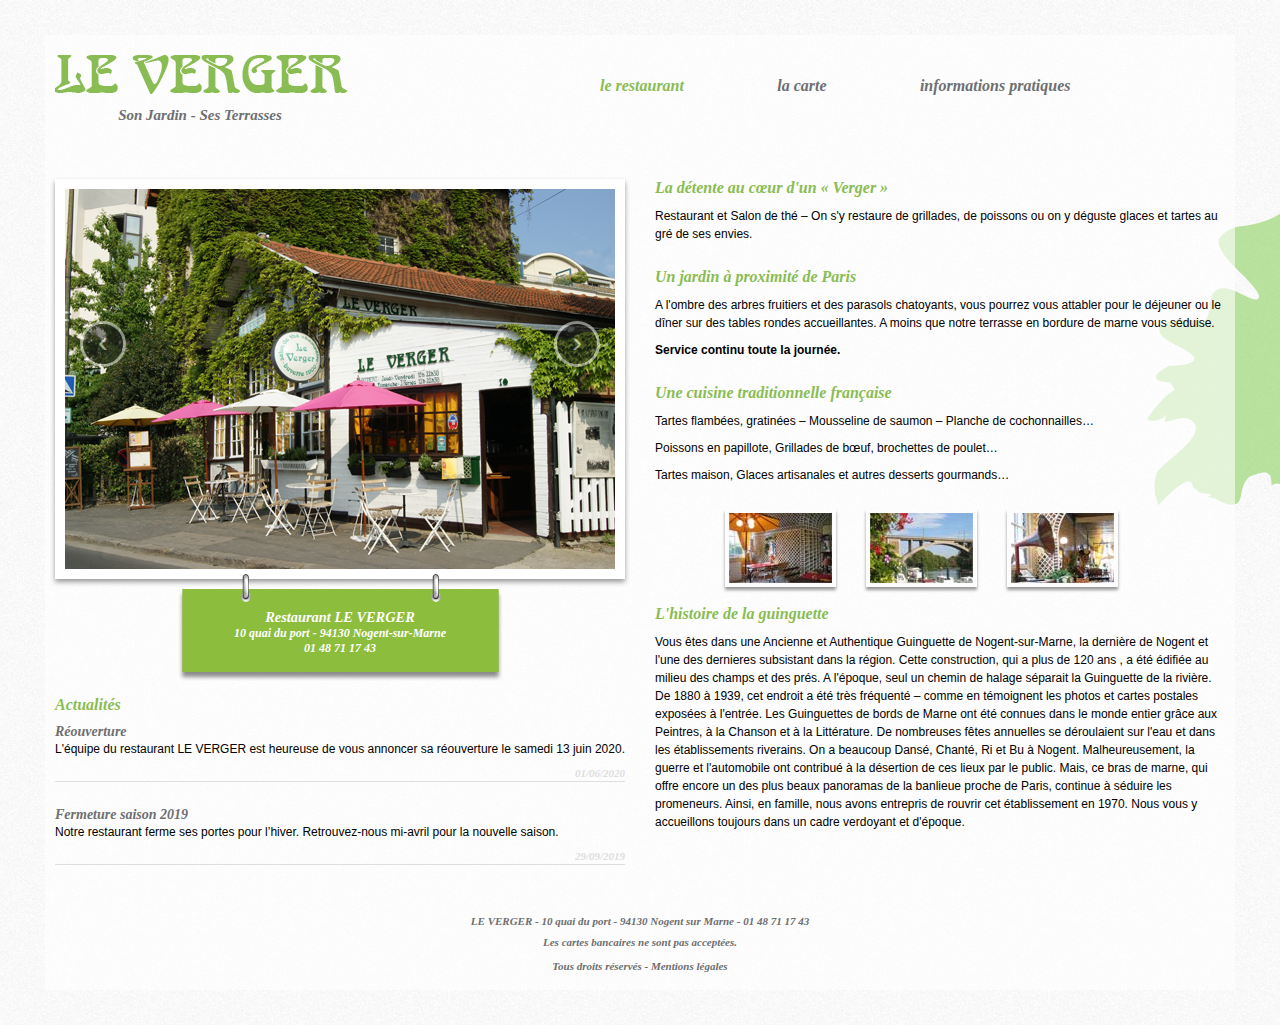
==== index.html @ 7a7420e7 "Update index.html" ====
<!doctype html>
<!--[if lt IE 7]> <html class="no-js lt-ie9 lt-ie8 lt-ie7" lang="fr"> <![endif]-->
<!--[if IE 7]>    <html class="no-js lt-ie9 lt-ie8" lang="fr"> <![endif]-->
<!--[if IE 8]>    <html class="no-js lt-ie9" lang="fr"> <![endif]-->
<!--[if gt IE 8]><!--> <html class="no-js" lang="fr"> <!--<![endif]-->
<head>
  <meta charset="utf-8">
  <meta http-equiv="X-UA-Compatible" content="IE=edge,chrome=1">

  <title>Restaurant LE VERGER - la guinguette de Nogent-sur-Marne</title>
  <meta name="description" content="La dernière guinguette de Nogent - près de Paris - vous invite à venir déguster glaces et tartes maison en journée, en terrasse ou au jardin.">
  <meta name="keywords" content="guinguette, bords de marne, restaurant, Nogent-sur-Marne">
  <meta name="author" content="Pierrick CAEN">

  <meta name="viewport" content="width=device-width">

  <link rel="stylesheet" href="css/bootstrap.min.css">
  <link rel="stylesheet" href="css/style.min.css">

  <script src="js/libs/modernizr-2.5.3-respond-1.1.0.min.js"></script>
</head>
<body>
<!--[if lt IE 7]><p class=chromeframe>Votre navigateur est <em>ancien!</em> <a href="http://browsehappy.com/">Mettez à jour votre navigateur</a> ou <a href="http://www.google.com/chromeframe/?redirect=true">installer Google Chrome Frame</a> pour accèder à ce site.</p><![endif]-->
  <div id="wrapper">
    <div class="container">
      <header class="row">
        <div class="span5">
          <a class="brand" href="/"><img src="img/logo.png" alt="LE VERGER" width="292" height="47"></a>
          <h1>Son Jardin - Ses Terrasses</h1>
        </div>
        <div class="span7">
          <nav role="navigation" class="hidden-phone">
            <ul id="nav_top">
              <li class="active"><a href="/">le restaurant</a></li>
              <li><a href="carte.html">la carte</a></li>
              <li class="hidden-phone"><a href="infos.html">informations pratiques</a></li>
            </ul>
          </nav>
        </div>
      </header>
      <div id="content">
        <div class="row">
          <div class="span6">
            <div id="homeCarousel" class="carousel slide hidden-phone">
              <!-- Carousel items -->
              <div class="carousel-inner">
                <div class="active item">
                  <img src="img/slides/home/verger-nogent-sur-marne.jpg" alt="Restaurant LE VERGER - la devanture aux bords de Marne" width="570" height="380">
                </div>
                <div class="item">
                  <img src="img/slides/home/verger-jardin-verdure.jpg" alt="Restaurant LE VERGER - un jardin avec une importante verdure." width="570" height="380">
                </div>
                <div class="item">
                  <img src="img/slides/home/verger-jardin-bords-marne.jpg" alt="Restaurant LE VERGER - un jardin à proximité de Paris." width="570" height="380">
                </div>
                <div class="item">
                  <img src="img/slides/home/verger-proche-paris-restaurant.jpg" alt="Restaurant LE VERGER - l'entrée du jardin" width="570" height="380">
                </div>
                <div class="item">
                  <img src="img/slides/home/leverger-la-vue-bords-marne.jpg" alt="Restaurant LE VERGER - une vue en bordure de Marne" width="570" height="380">
                </div>
              </div>
              <!-- Carousel nav -->
              <a class="carousel-control left" href="#homeCarousel" data-slide="prev">&lsaquo;</a>
              <a class="carousel-control right" href="#homeCarousel" data-slide="next">&rsaquo;</a>
            </div>
            <div id="panel" class="hidden-phone">
              <address>
                <strong>Restaurant LE VERGER</strong><br />
                <a href="http://maps.google.fr/maps?q=Restaurant+Le+Verger,+10+Quai+du+Port,+Nogent-sur-Marne&hl=fr&ie=UTF8&sll=48.871598,2.492533&sspn=0.261499,0.525284&oq=10+quai+du+port+&t=h&hq=Restaurant+Le+Verger,&hnear=10+Quai+du+Port,+94130+Nogent-sur-Marne,+Val-De-Marne,+%C3%8Ele-de-France&z=16">10 quai du port - 94130 Nogent-sur-Marne</a>
              </address>
              <a href="tel:0148711743">01 48 71 17 43</a>
            </div>
            <div id="contact_phone" class="visible-phone">
              <h2>Contact</h2>
              <p>
                <address>
                  <strong>Adresse :</strong><br />
                  10 quai du port<br />
                  94130 Nogent-sur-Marne
                </address>
              </p>
              <p>
                <strong>Téléphone :</strong><br>
                01 48 71 17 43
              </p>
              <p>
                <strong>Horaires d'ouverture :</strong><br>
                jeudi - vendredi : 17h - 22h<br>
                samedi, dimanche et jours fériés : 10h - 22h<br>
                <span class="label label-success">Le restaurant est ouvert de fin avril à fin septembre.</span>
              </p>
              <p>
                <a href="http://maps.google.fr/maps?q=Restaurant+Le+Verger,+10+Quai+du+Port,+Nogent-sur-Marne&hl=fr&ie=UTF8&sll=48.871598,2.492533&sspn=0.261499,0.525284&oq=10+quai+du+port+&t=h&hq=Restaurant+Le+Verger,&hnear=10+Quai+du+Port,+94130+Nogent-sur-Marne,+Val-De-Marne,+%C3%8Ele-de-France&z=16" class="btn">
                  <i class="icon-map-marker"></i>
                  Plan
                </a>
                <a href="tel:0148711743" class="btn">
                  <i class="icon-info-sign"></i>
                  Appeler
                </a>
              </p>
            </div>
            <section id="menu" class="visible-phone">
              <h2>La carte</h2>
              <p>
                Produits frais servis dans un jardin par beau temps :
                <ul>
                  <li>Tartes flambées, gratinées – Salades</li>
                  <li>Planches de Cochonnailles&hellip;</li>
                  <li>Grillades – Poissons – Brochettes&hellip;</li>
                  <li>Tartes maison – glaces artisanales et autres desserts gourmands.</li>
                </ul>
                <span class="label label-success">Service à toute heure de la journée</span>
              </p>
            </section>
            <section id="news">
              <h2>Actualités</h2>
              <section class="news">
                <h3>Réouverture</h3>
                <p>
                  L'équipe du restaurant LE VERGER est heureuse de vous annoncer sa réouverture le <time datetime="2019-06-13">samedi 13 juin 2020</time>.
                </p>
                <time datetime="2020-06-01" class="date_news">01/06/2020</time>
              </section>
              <section class="news">
                <h3>Fermeture saison 2019</h3>	
                <p>	
                  Notre restaurant ferme ses portes pour l’hiver. Retrouvez-nous mi-avril pour la nouvelle saison.	
                </p>	
                <time datetime="2019-09-29" class="date_news">29/09/2019</time>	
              </section>
              <!--<section class="news">
                <h3>Réouverture</h3>
                <p>
                  L'équipe du restaurant LE VERGER est heureuse de vous annoncer sa réouverture le <time datetime="2019-04-20">samedi 20 avril 2019</time>.
                </p>
                <time datetime="2019-04-17" class="date_news">17/04/2019</time>
              </section>-->
              <!--<section class="news">
                <h3>Fermeture saison 2018</h3>	
                <p>	
                  Notre restaurant ferme ses portes pour l’hiver. Retrouvez-nous mi-avril pour la nouvelle saison.	
                </p>	
                <time datetime="2018-10-07" class="date_news">07/10/2018</time>	
              </section>
              <section class="news">
                <h3>Fermeture exceptionnelle du 15 août au 26 août inclus 🏖️</h3>	
                <p>	
                  Nous sommes exceptionnellement fermés du <time datetime="2018-08-15">mercredi 15 août 2018</time> au <time datetime="2018-08-26">dimanche 26 août 2018</time> inclus.<br/>
                  Bonnes vacances 🙂
                </p>
                <time datetime="2018-08-14" class="date_news">14/08/2018</time>	
              </section>
              <section class="news">
                <h3>Ouverture exceptionnelle le lundi 7 mai 2018 au soir ☀️</h3>	
                <p>	
                  Nous sommes ouvert le soir du <time datetime="2018-05-07">lundi 7 mai 2018</time>.	
                </p>
                <time datetime="2018-05-07" class="date_news">07/05/2018</time>	
              </section>
              <section class="news">
                <h3>Réouverture</h3>
                <p>
                  L'équipe du restaurant LE VERGER est heureuse de vous annoncer sa réouverture le <time datetime="2018-04-21">samedi 21 avril 2018</time>.
                </p>
                <time datetime="2018-04-09" class="date_news">09/04/2018</time>
              </section>-->
        </section>
          </div>
          <div class="span6">
            <strong id="about" class="visible-phone">À propos</strong>
            <section class="about">
              <h2>La détente au c&oelig;ur d'un &laquo; Verger &raquo;</h2>
              <p>
                Restaurant et Salon de thé – On s'y restaure de grillades, de poissons ou on y déguste glaces et tartes au gré de ses   envies.
              </p>
            </section>
            <section class="about">
              <h2>Un jardin à proximité de Paris</h2>
              <p>
                A l'ombre des arbres fruitiers et des parasols chatoyants, vous pourrez vous attabler pour le déjeuner ou le dîner sur  des tables rondes accueillantes. A moins que notre terrasse en bordure de marne vous séduise.
              </p>
              <p>
                <b>Service continu toute la journée.</b>
            </p>
            </section>
            <section class="about">
              <h2>Une cuisine traditionnelle française</h2>
              <p>
                Tartes flambées, gratinées – Mousseline de saumon – Planche de cochonnailles&hellip;
              </p>
              <p>
                Poissons en papillote, Grillades de b&oelig;uf, brochettes de poulet&hellip;
              </p>
              <p>
                Tartes maison, Glaces artisanales et autres desserts gourmands&hellip;	
              </p>
            </section>
            <ul id="thumbs" class="thumbnails hidden-phone">
              <li class="2">
                <a href="#" class="thumbnail">
                  <img src="img/thumbs/verger-01.jpg" alt="LE VERGER - la salle du restaurant" title="La salle du restaurant" width="103" height="70">
                </a>
              </li>
              <li class="2">
                <a href="#" class="thumbnail">
                  <img src="img/thumbs/verger-02.jpg" alt="LE VERGER - La vue depuis la terrasse" title="La vue depuis la terrasse" width="103" height="70">
                </a>
              </li>
              <li class="2">
                <a href="#" class="thumbnail">
                  <img src="img/thumbs/verger-03.jpg" alt="LE VERGER - La décoration 1900" title="La décoration 1900" width="103" height="70">
                </a>
              </li>
            </ul>
            <section class="about">
              <h2>L'histoire de la guinguette</h2>
              <p>
                  Vous êtes dans une Ancienne et Authentique Guinguette de Nogent-sur-Marne, la dernière de Nogent et l'une des   dernieres subsistant dans la région.
                  Cette construction, qui a plus de 120 ans , a été édifiée au milieu des champs et des prés.  A l'époque, seul un  chemin de halage séparait la Guinguette de la rivière.
                  De 1880 à 1939, cet endroit a été très fréquenté – comme en témoignent les photos et cartes postales exposées à   l'entrée.
                  Les Guinguettes de bords de Marne ont été connues dans le monde entier grâce aux Peintres, à la Chanson et à la   Littérature.
                  De nombreuses fêtes annuelles se déroulaient sur l'eau et dans les établissements riverains.
                  On a beaucoup Dansé, Chanté, Ri  et Bu à Nogent.
                  Malheureusement, la guerre et l'automobile ont contribué à la désertion de ces lieux par le public.
                  Mais, ce bras de marne, qui offre encore un des plus beaux panoramas de la banlieue proche de Paris, continue à   séduire les promeneurs.
                  Ainsi, en famille, nous avons entrepris de rouvrir cet établissement en 1970.
                  Nous vous y accueillons toujours dans un cadre verdoyant et d'époque.
              </p>
            </section>
          </div>
        </div>
      </div>
      <footer role="contentinfo">
        <p>LE VERGER - 10 quai du port - 94130 Nogent sur Marne - 01 48 71 17 43</p>
        <p>Les cartes bancaires ne sont pas acceptées.</p>
        <nav>
          <ul>
            <li>
              Tous droits réservés
            </li>
            <li>
              -
              <a rel="nofollow" href="mentions-legales.html">Mentions légales</a>
            </li>
          </ul>
        </nav>
      </footer>
    </div> <!-- /container -->
  </div>
  <script async src="//ajax.googleapis.com/ajax/libs/jquery/1.7.2/jquery.min.js"></script>
  <script async>window.jQuery || document.write('<script src="js/libs/jquery-1.7.2.min.js"><\/script>')</script>
  <script async src="js/libs/bootstrap/bootstrap.min.js"></script>
  <script async src="js/script.js"></script>
  <script>
    var _gaq=[['_setAccount','UA-22379557-1'],['_trackPageview']];
    (function(d,t){var g=d.createElement(t),s=d.getElementsByTagName(t)[0];
    g.src=('https:'==location.protocol?'//ssl':'//www')+'.google-analytics.com/ga.js';
    s.parentNode.insertBefore(g,s)}(document,'script'));
  </script>
</body>
</html>
---- css/style.min.css ----
h1{width:290px;font:bold italic 1.250em Georgia,Times,"Times New Roman",serif;color:#6e6f71;text-align:center}h2{font:bold italic 1.333em Georgia,Times,"Times New Roman",serif;color:#89bc53;margin-bottom:10px}h3{font:bold italic 1.167em Georgia,Times,"Times New Roman",serif;color:#6e6f71}.sprite{background:url('../img/sprite.png') no-repeat;display:block;text-indent:-9999px}.container{background:rgba(255,255,255,0.6);margin:35px auto;padding:0 10px}#content{margin-bottom:25px}section{margin-bottom:25px}nav ul{margin:0}ul#nav_top{list-style-type:none}ul#nav_top li{font:bold italic 1.333em Georgia,Times,"Times New Roman",serif}ul#nav_top li a{color:#6e6f71}ul#nav_top li.active a{color:#89bc53}header{margin:15px 0 55px 0}header nav{margin-top:27px}a.brand{display:block;margin-bottom:10px}footer{text-align:center;margin-bottom:15px}footer p{font:bold italic .917em Georgia,Times,"Times New Roman",serif;color:#6e6f71}footer nav{display:inline}footer nav ul{list-style-type:none;display:inline}footer nav ul li a{color:#6e6f71}footer nav ul li{display:inline;color:#6e6f71;font:bold italic .917em Georgia,Times,"Times New Roman",serif}section.news{border-bottom:1px solid #dedede}.date_news{color:#dedede;text-align:right;display:block;font:bold italic .917em Georgia,Times,"Times New Roman",serif;margin-bottom:2px}.carousel{margin-bottom:0;border:#FFF solid 10px;box-shadow:0 3px 5px #999}.carousel-control{font-size:30px;line-height:35px}#menuCarousel{margin-bottom:15px}address a{color:#000}#map_canvas{width:100%;height:300px;margin-bottom:10px}.qr-code{background-position:-30px -5px;width:147px;height:134px;margin:0 auto}#qr-code{width:222px;text-align:center}.rer-e{background-position:-5px -5px;width:19px;height:19px;display:inline-block}@media(max-width:480px){a.brand img{width:80%;height:auto}.about h2{font:bold italic 1.167em Georgia,Times,"Times New Roman",serif;color:#6e6f71}}@media(max-width:768px){header{margin-bottom:10px}#contact_phone{margin-bottom:20px}#contact_phone strong{font:bold italic 1.167em Georgia,Times,"Times New Roman",serif;color:#6e6f71}h1{text-align:center;width:100%}strong#about{font:bold italic 1.333em Georgia,Times,"Times New Roman",serif;color:#89bc53;margin-bottom:10px}a.brand{width:100%;height:auto;text-align:center}.container{margin:0 auto}}@media(min-width:768px) and (max-width:980px){header nav{margin-top:0}ul#nav_top li{text-align:right}.carousel img{width:352px;height:235px}#thumbs{display:none}}@media(min-width:980px) and (max-width:1200px){ul#nav_top li{display:inline;padding:0 24px}.carousel img{width:460px;height:307px}}@media(min-width:768px){#panel{background:url('../img/sprite.png') no-repeat -179px -4px;width:325px;height:107px;display:block;margin:-5px auto 15px auto;z-index:2;position:relative}#panel address{font:bold italic 1em Georgia,Times,"Times New Roman",serif;text-align:center;color:#FFF;padding-top:35px;margin-bottom:0}#panel a{font:bold italic 1em Georgia,Times,"Times New Roman",serif;text-align:center;color:#FFF;display:block}#panel address strong{font-size:1.2em}ul#thumbs{width:375px;margin:auto}.thumbnails>li:first-child{margin-left:0}}@media(min-width:1200px){a.brand{width:292px;height:47px}a.brand img{width:292px;height:47px}#wrapper{background:url('../img/bckgd-tree.png') no-repeat;min-height:600px}.container{min-height:600px}ul#nav_top li{display:inline;padding:0 45px}ul#thumbs{width:430px}}
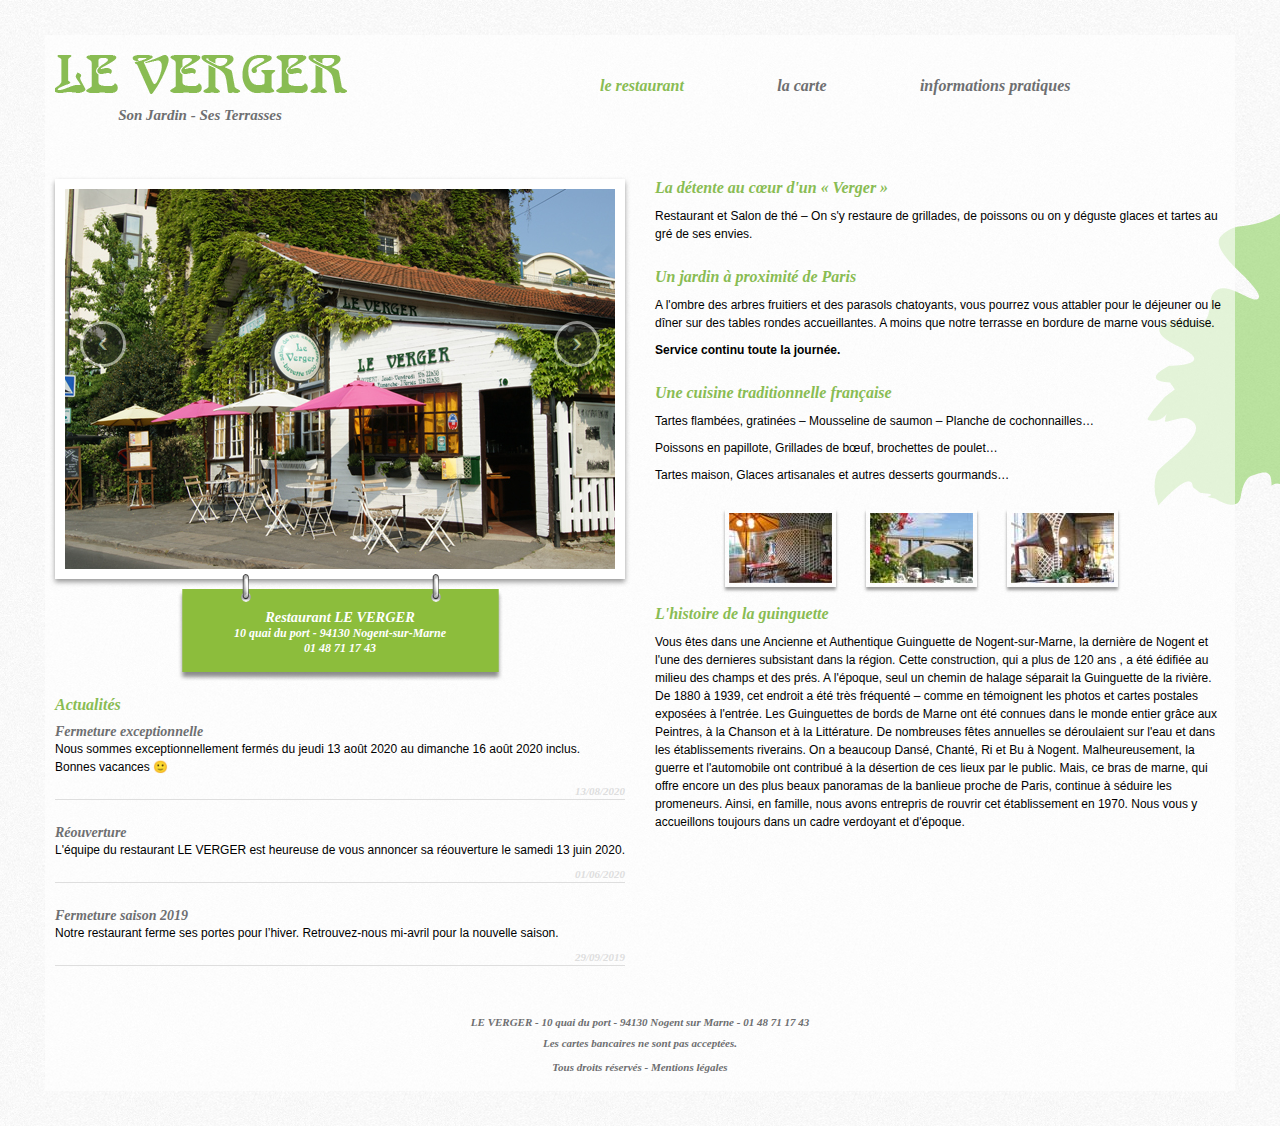
==== commit ae9f0859: "Update index.html" ====
--- a/index.html
+++ b/index.html
@@ -116,6 +116,14 @@
             </section>
             <section id="news">
               <h2>Actualités</h2>
+              <section class="news">
+                <h3>Fermeture exceptionnelle</h3>
+                <p>
+                  Nous sommes exceptionnellement fermés du <time datetime="2020-08-13">jeudi 13 août 2020</time> au <time datetime="2020-08-16">dimanche 16 août 2020</time> inclus.<br/>
+                  Bonnes vacances 🙂  
+                </p>
+                <time datetime="2020-08-13" class="date_news">13/08/2020</time>
+              </section>
               <section class="news">
                 <h3>Réouverture</h3>
                 <p>
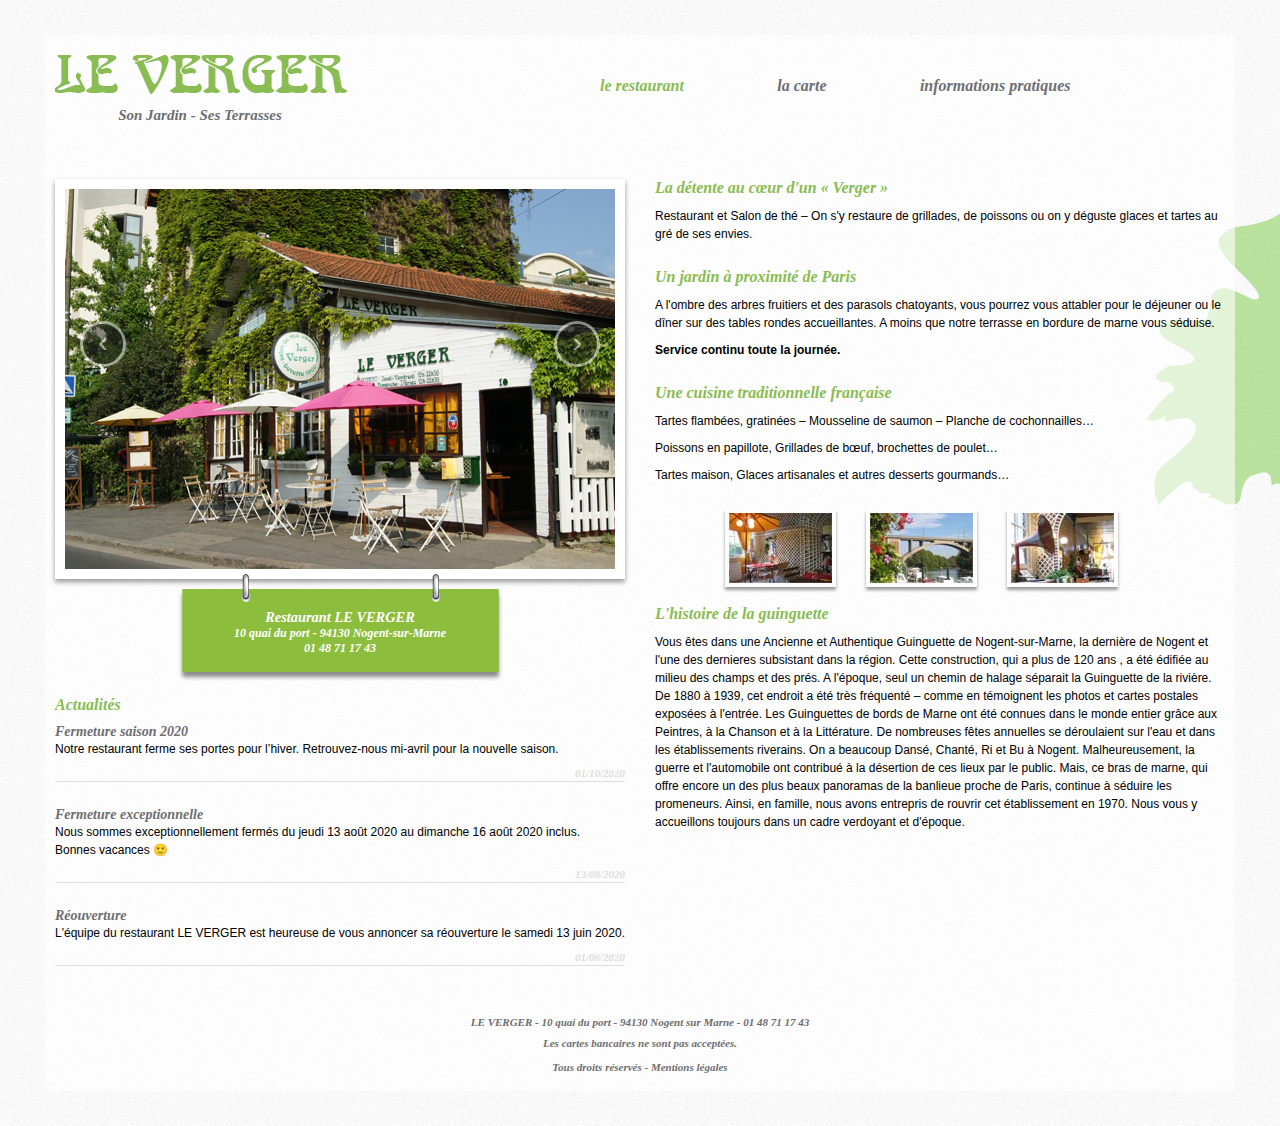
==== commit ce6b46c0: "Update index.html" ====
--- a/index.html
+++ b/index.html
@@ -117,6 +117,13 @@
             <section id="news">
               <h2>Actualités</h2>
               <section class="news">
+                <h3>Fermeture saison 2020</h3>	
+                <p>	
+                  Notre restaurant ferme ses portes pour l’hiver. Retrouvez-nous mi-avril pour la nouvelle saison.	
+                </p>	
+                <time datetime="2020-10-01" class="date_news">01/10/2020</time>	
+              </section>
+              <section class="news">
                 <h3>Fermeture exceptionnelle</h3>
                 <p>
                   Nous sommes exceptionnellement fermés du <time datetime="2020-08-13">jeudi 13 août 2020</time> au <time datetime="2020-08-16">dimanche 16 août 2020</time> inclus.<br/>
@@ -130,13 +137,6 @@
                   L'équipe du restaurant LE VERGER est heureuse de vous annoncer sa réouverture le <time datetime="2019-06-13">samedi 13 juin 2020</time>.
                 </p>
                 <time datetime="2020-06-01" class="date_news">01/06/2020</time>
-              </section>
-              <section class="news">
-                <h3>Fermeture saison 2019</h3>	
-                <p>	
-                  Notre restaurant ferme ses portes pour l’hiver. Retrouvez-nous mi-avril pour la nouvelle saison.	
-                </p>	
-                <time datetime="2019-09-29" class="date_news">29/09/2019</time>	
               </section>
               <!--<section class="news">
                 <h3>Réouverture</h3>
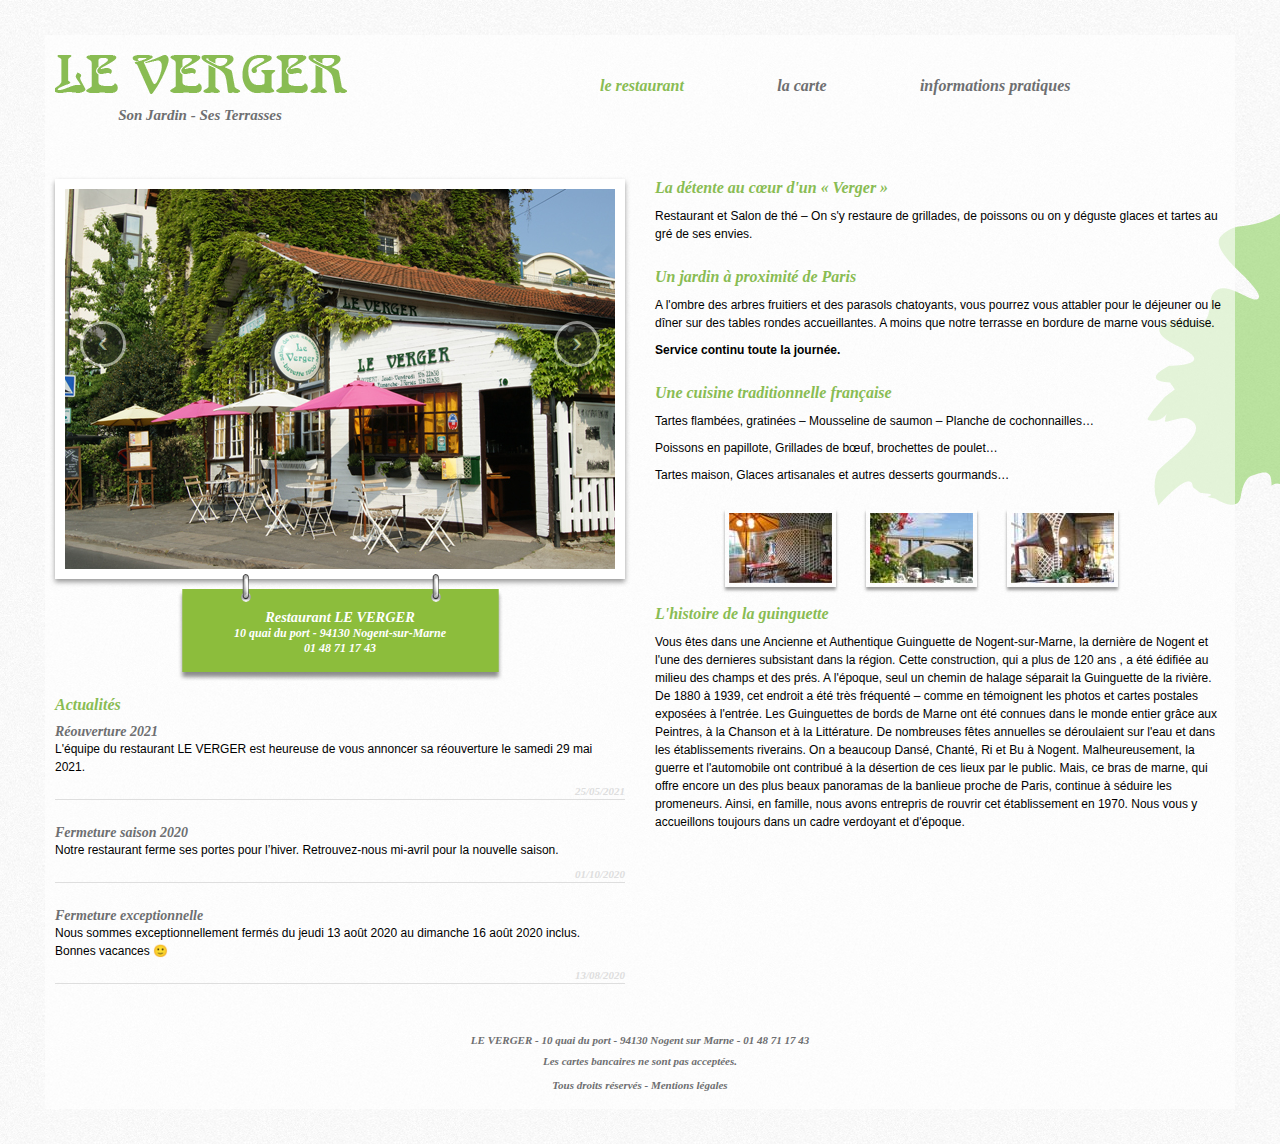
==== commit 9191d035: "Réouverture 2021" ====
--- a/index.html
+++ b/index.html
@@ -117,26 +117,26 @@
             <section id="news">
               <h2>Actualités</h2>
               <section class="news">
-                <h3>Fermeture saison 2020</h3>	
-                <p>	
-                  Notre restaurant ferme ses portes pour l’hiver. Retrouvez-nous mi-avril pour la nouvelle saison.	
-                </p>	
-                <time datetime="2020-10-01" class="date_news">01/10/2020</time>	
+                <h3>Réouverture 2021</h3>
+                <p>
+                  L'équipe du restaurant LE VERGER est heureuse de vous annoncer sa réouverture le <time datetime="2021-05-29">samedi 29 mai 2021</time>.
+                </p>
+                <time datetime="2021-05-25" class="date_news">25/05/2021</time>
+              </section>
+              <section class="news">
+                <h3>Fermeture saison 2020</h3>
+                <p>
+                  Notre restaurant ferme ses portes pour l’hiver. Retrouvez-nous mi-avril pour la nouvelle saison.
+                </p>
+                <time datetime="2020-10-01" class="date_news">01/10/2020</time>
               </section>
               <section class="news">
                 <h3>Fermeture exceptionnelle</h3>
                 <p>
                   Nous sommes exceptionnellement fermés du <time datetime="2020-08-13">jeudi 13 août 2020</time> au <time datetime="2020-08-16">dimanche 16 août 2020</time> inclus.<br/>
-                  Bonnes vacances 🙂  
+                  Bonnes vacances 🙂
                 </p>
                 <time datetime="2020-08-13" class="date_news">13/08/2020</time>
-              </section>
-              <section class="news">
-                <h3>Réouverture</h3>
-                <p>
-                  L'équipe du restaurant LE VERGER est heureuse de vous annoncer sa réouverture le <time datetime="2019-06-13">samedi 13 juin 2020</time>.
-                </p>
-                <time datetime="2020-06-01" class="date_news">01/06/2020</time>
               </section>
               <!--<section class="news">
                 <h3>Réouverture</h3>
@@ -146,26 +146,26 @@
                 <time datetime="2019-04-17" class="date_news">17/04/2019</time>
               </section>-->
               <!--<section class="news">
-                <h3>Fermeture saison 2018</h3>	
-                <p>	
-                  Notre restaurant ferme ses portes pour l’hiver. Retrouvez-nous mi-avril pour la nouvelle saison.	
-                </p>	
-                <time datetime="2018-10-07" class="date_news">07/10/2018</time>	
-              </section>
-              <section class="news">
-                <h3>Fermeture exceptionnelle du 15 août au 26 août inclus 🏖️</h3>	
-                <p>	
+                <h3>Fermeture saison 2018</h3>
+                <p>
+                  Notre restaurant ferme ses portes pour l’hiver. Retrouvez-nous mi-avril pour la nouvelle saison.
+                </p>
+                <time datetime="2018-10-07" class="date_news">07/10/2018</time>
+              </section>
+              <section class="news">
+                <h3>Fermeture exceptionnelle du 15 août au 26 août inclus 🏖️</h3>
+                <p>
                   Nous sommes exceptionnellement fermés du <time datetime="2018-08-15">mercredi 15 août 2018</time> au <time datetime="2018-08-26">dimanche 26 août 2018</time> inclus.<br/>
                   Bonnes vacances 🙂
                 </p>
-                <time datetime="2018-08-14" class="date_news">14/08/2018</time>	
-              </section>
-              <section class="news">
-                <h3>Ouverture exceptionnelle le lundi 7 mai 2018 au soir ☀️</h3>	
-                <p>	
-                  Nous sommes ouvert le soir du <time datetime="2018-05-07">lundi 7 mai 2018</time>.	
-                </p>
-                <time datetime="2018-05-07" class="date_news">07/05/2018</time>	
+                <time datetime="2018-08-14" class="date_news">14/08/2018</time>
+              </section>
+              <section class="news">
+                <h3>Ouverture exceptionnelle le lundi 7 mai 2018 au soir ☀️</h3>
+                <p>
+                  Nous sommes ouvert le soir du <time datetime="2018-05-07">lundi 7 mai 2018</time>.
+                </p>
+                <time datetime="2018-05-07" class="date_news">07/05/2018</time>
               </section>
               <section class="news">
                 <h3>Réouverture</h3>
@@ -202,7 +202,7 @@
                 Poissons en papillote, Grillades de b&oelig;uf, brochettes de poulet&hellip;
               </p>
               <p>
-                Tartes maison, Glaces artisanales et autres desserts gourmands&hellip;	
+                Tartes maison, Glaces artisanales et autres desserts gourmands&hellip;
               </p>
             </section>
             <ul id="thumbs" class="thumbnails hidden-phone">
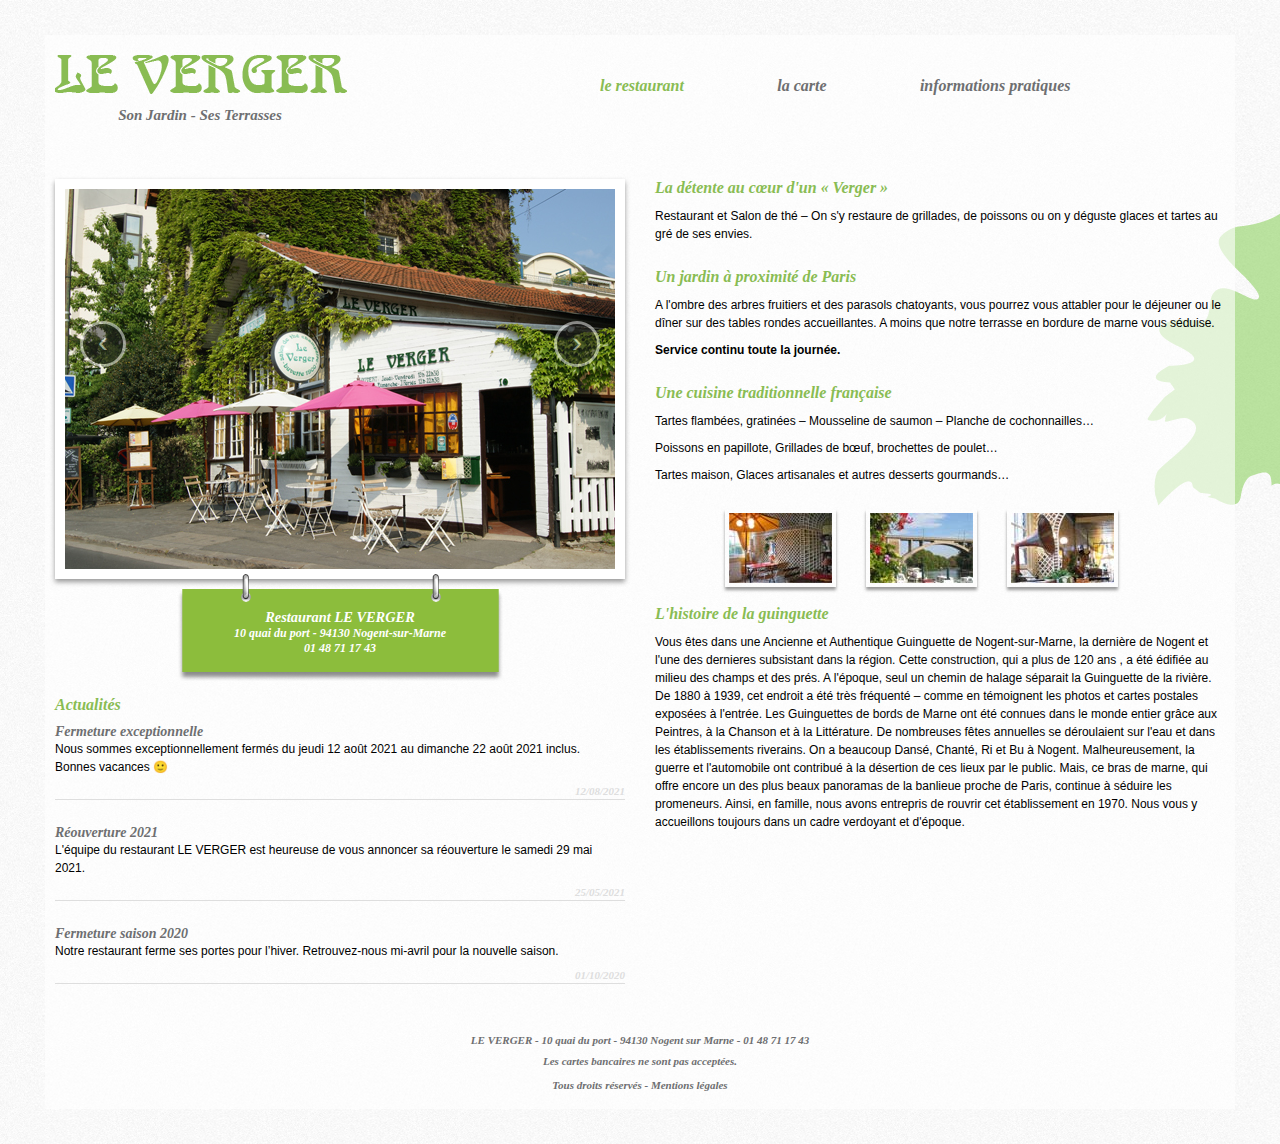
==== commit 69629705: "Fermeture exceptionnelle" ====
--- a/index.html
+++ b/index.html
@@ -20,7 +20,7 @@
   <script src="js/libs/modernizr-2.5.3-respond-1.1.0.min.js"></script>
 </head>
 <body>
-<!--[if lt IE 7]><p class=chromeframe>Votre navigateur est <em>ancien!</em> <a href="http://browsehappy.com/">Mettez à jour votre navigateur</a> ou <a href="http://www.google.com/chromeframe/?redirect=true">installer Google Chrome Frame</a> pour accèder à ce site.</p><![endif]-->
+<!--[if lt IE 7]><p class=chromeframe>Votre navigateur est <em>ancien!</em> <a href="https://browsehappy.com/">Mettez à jour votre navigateur</a> ou <a href="https://www.google.com/chromeframe/?redirect=true">installer Google Chrome Frame</a> pour accèder à ce site.</p><![endif]-->
   <div id="wrapper">
     <div class="container">
       <header class="row">
@@ -67,7 +67,7 @@
             <div id="panel" class="hidden-phone">
               <address>
                 <strong>Restaurant LE VERGER</strong><br />
-                <a href="http://maps.google.fr/maps?q=Restaurant+Le+Verger,+10+Quai+du+Port,+Nogent-sur-Marne&hl=fr&ie=UTF8&sll=48.871598,2.492533&sspn=0.261499,0.525284&oq=10+quai+du+port+&t=h&hq=Restaurant+Le+Verger,&hnear=10+Quai+du+Port,+94130+Nogent-sur-Marne,+Val-De-Marne,+%C3%8Ele-de-France&z=16">10 quai du port - 94130 Nogent-sur-Marne</a>
+                <a href="https://maps.google.fr/maps?q=Restaurant+Le+Verger,+10+Quai+du+Port,+Nogent-sur-Marne&hl=fr&ie=UTF8&sll=48.871598,2.492533&sspn=0.261499,0.525284&oq=10+quai+du+port+&t=h&hq=Restaurant+Le+Verger,&hnear=10+Quai+du+Port,+94130+Nogent-sur-Marne,+Val-De-Marne,+%C3%8Ele-de-France&z=16">10 quai du port - 94130 Nogent-sur-Marne</a>
               </address>
               <a href="tel:0148711743">01 48 71 17 43</a>
             </div>
@@ -91,7 +91,7 @@
                 <span class="label label-success">Le restaurant est ouvert de fin avril à fin septembre.</span>
               </p>
               <p>
-                <a href="http://maps.google.fr/maps?q=Restaurant+Le+Verger,+10+Quai+du+Port,+Nogent-sur-Marne&hl=fr&ie=UTF8&sll=48.871598,2.492533&sspn=0.261499,0.525284&oq=10+quai+du+port+&t=h&hq=Restaurant+Le+Verger,&hnear=10+Quai+du+Port,+94130+Nogent-sur-Marne,+Val-De-Marne,+%C3%8Ele-de-France&z=16" class="btn">
+                <a href="https://maps.google.fr/maps?q=Restaurant+Le+Verger,+10+Quai+du+Port,+Nogent-sur-Marne&hl=fr&ie=UTF8&sll=48.871598,2.492533&sspn=0.261499,0.525284&oq=10+quai+du+port+&t=h&hq=Restaurant+Le+Verger,&hnear=10+Quai+du+Port,+94130+Nogent-sur-Marne,+Val-De-Marne,+%C3%8Ele-de-France&z=16" class="btn">
                   <i class="icon-map-marker"></i>
                   Plan
                 </a>
@@ -117,6 +117,14 @@
             <section id="news">
               <h2>Actualités</h2>
               <section class="news">
+                <h3>Fermeture exceptionnelle</h3>
+                <p>
+                  Nous sommes exceptionnellement fermés du <time datetime="2021-08-12">jeudi 12 août 2021</time> au <time datetime="2021-08-23">dimanche 22 août 2021</time> inclus.<br/>
+                  Bonnes vacances 🙂
+                </p>
+                <time datetime="2021-08-12" class="date_news">12/08/2021</time>
+              </section>
+              <section class="news">
                 <h3>Réouverture 2021</h3>
                 <p>
                   L'équipe du restaurant LE VERGER est heureuse de vous annoncer sa réouverture le <time datetime="2021-05-29">samedi 29 mai 2021</time>.
@@ -129,14 +137,6 @@
                   Notre restaurant ferme ses portes pour l’hiver. Retrouvez-nous mi-avril pour la nouvelle saison.
                 </p>
                 <time datetime="2020-10-01" class="date_news">01/10/2020</time>
-              </section>
-              <section class="news">
-                <h3>Fermeture exceptionnelle</h3>
-                <p>
-                  Nous sommes exceptionnellement fermés du <time datetime="2020-08-13">jeudi 13 août 2020</time> au <time datetime="2020-08-16">dimanche 16 août 2020</time> inclus.<br/>
-                  Bonnes vacances 🙂
-                </p>
-                <time datetime="2020-08-13" class="date_news">13/08/2020</time>
               </section>
               <!--<section class="news">
                 <h3>Réouverture</h3>
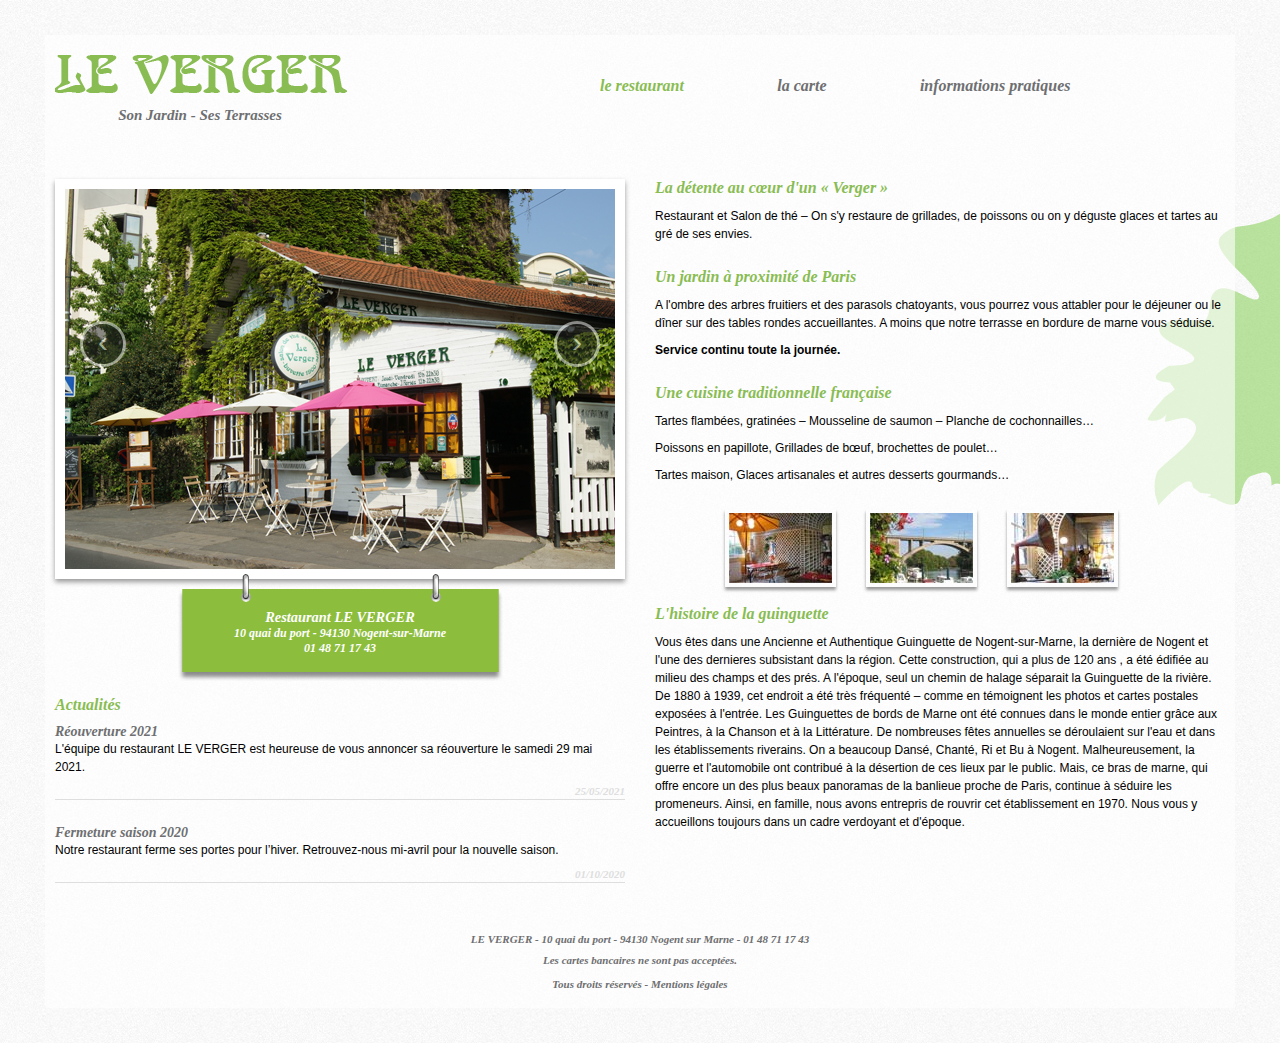
==== commit ca6b93b1: "Rollback august close" ====
--- a/index.html
+++ b/index.html
@@ -116,14 +116,14 @@
             </section>
             <section id="news">
               <h2>Actualités</h2>
-              <section class="news">
+              <!--<section class="news">
                 <h3>Fermeture exceptionnelle</h3>
                 <p>
                   Nous sommes exceptionnellement fermés du <time datetime="2021-08-12">jeudi 12 août 2021</time> au <time datetime="2021-08-23">dimanche 22 août 2021</time> inclus.<br/>
                   Bonnes vacances 🙂
                 </p>
                 <time datetime="2021-08-12" class="date_news">12/08/2021</time>
-              </section>
+              </section>-->
               <section class="news">
                 <h3>Réouverture 2021</h3>
                 <p>
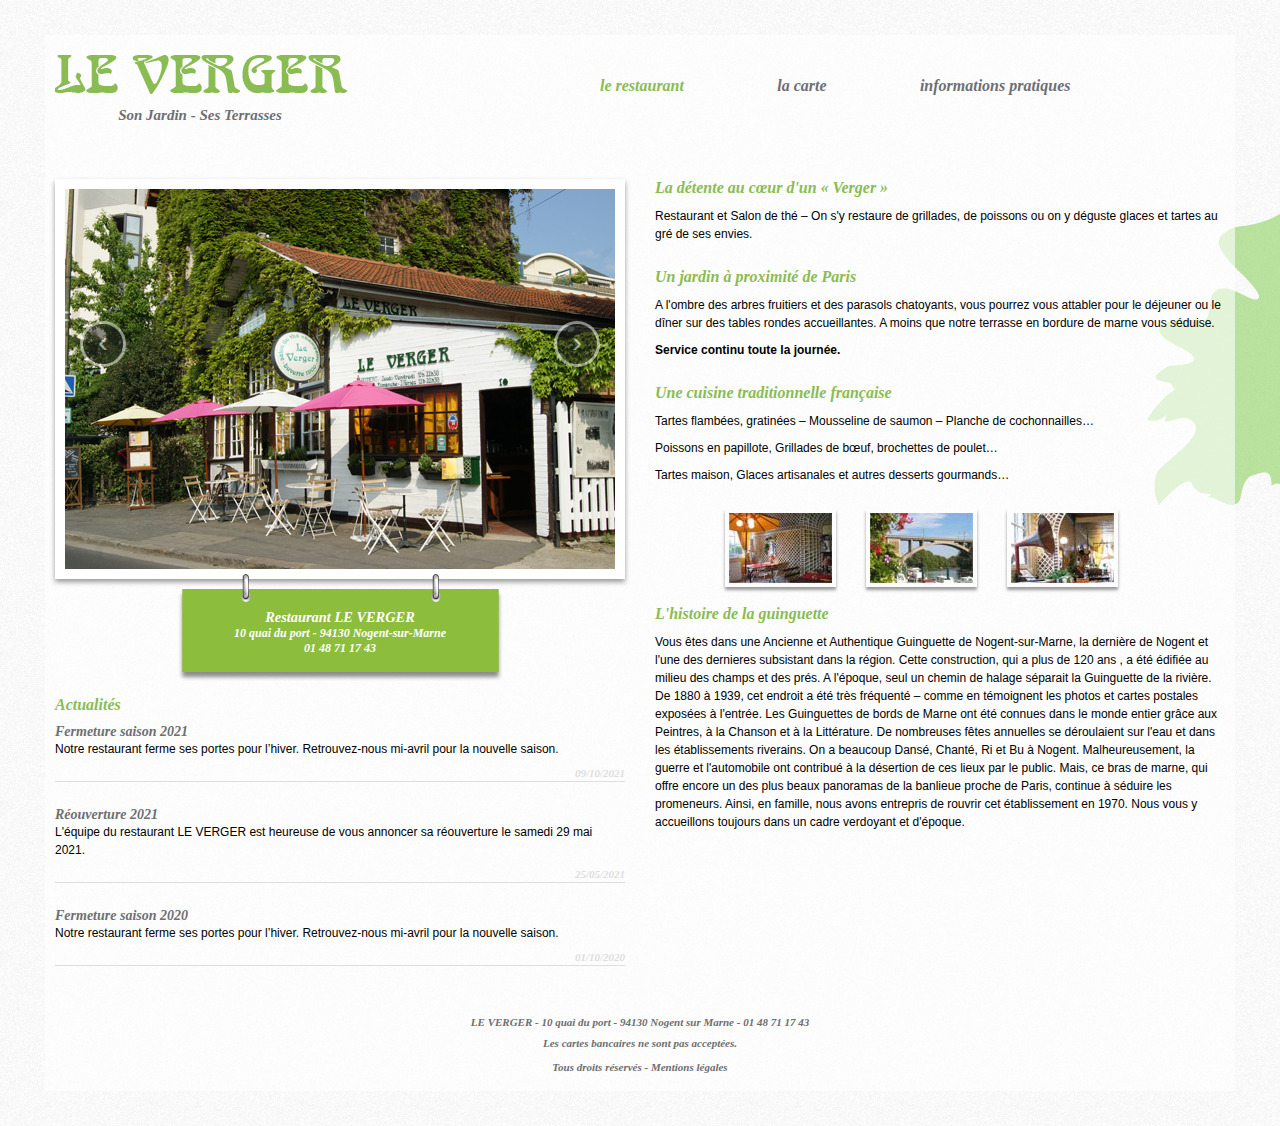
==== commit 7237f7dd: "Update index.html" ====
--- a/index.html
+++ b/index.html
@@ -116,6 +116,13 @@
             </section>
             <section id="news">
               <h2>Actualités</h2>
+              <section class="news">
+                <h3>Fermeture saison 2021</h3>
+                <p>
+                  Notre restaurant ferme ses portes pour l’hiver. Retrouvez-nous mi-avril pour la nouvelle saison.
+                </p>
+                <time datetime="2021-10-09" class="date_news">09/10/2021</time>
+              </section>
               <!--<section class="news">
                 <h3>Fermeture exceptionnelle</h3>
                 <p>
